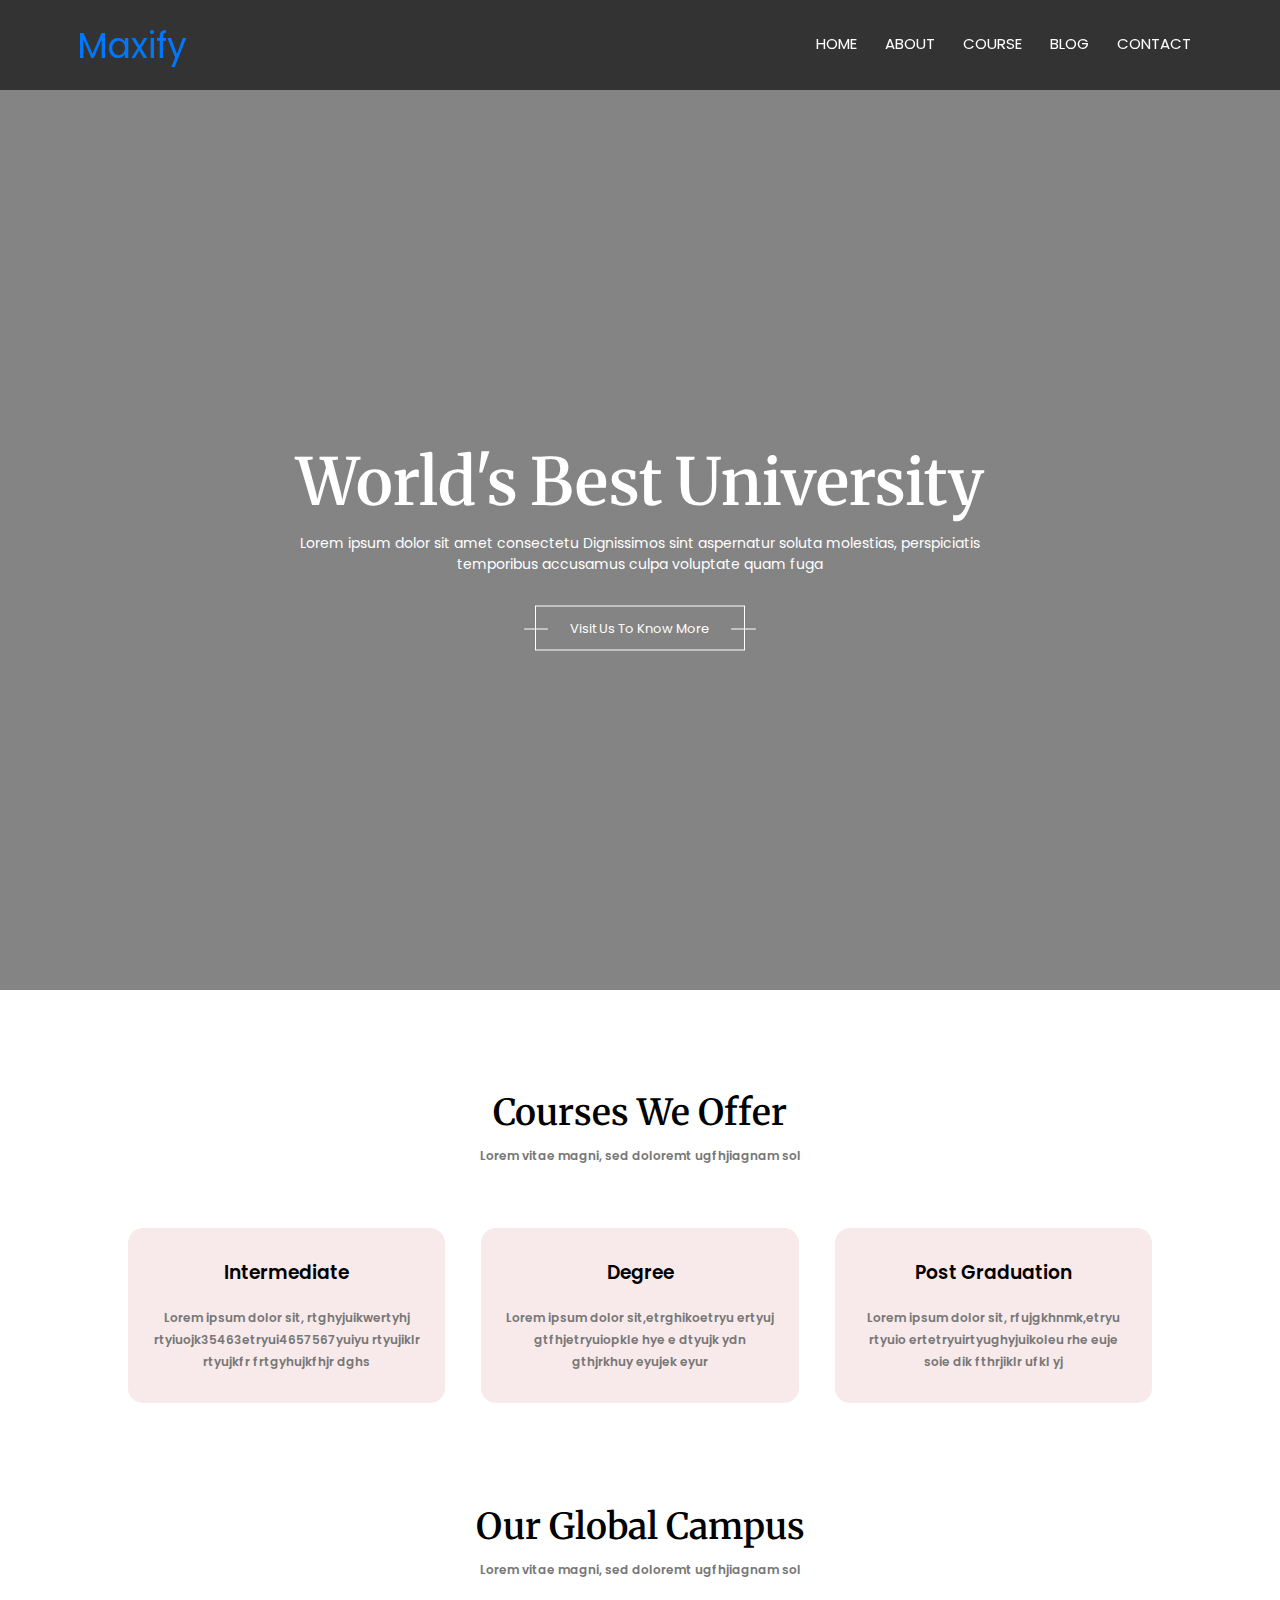
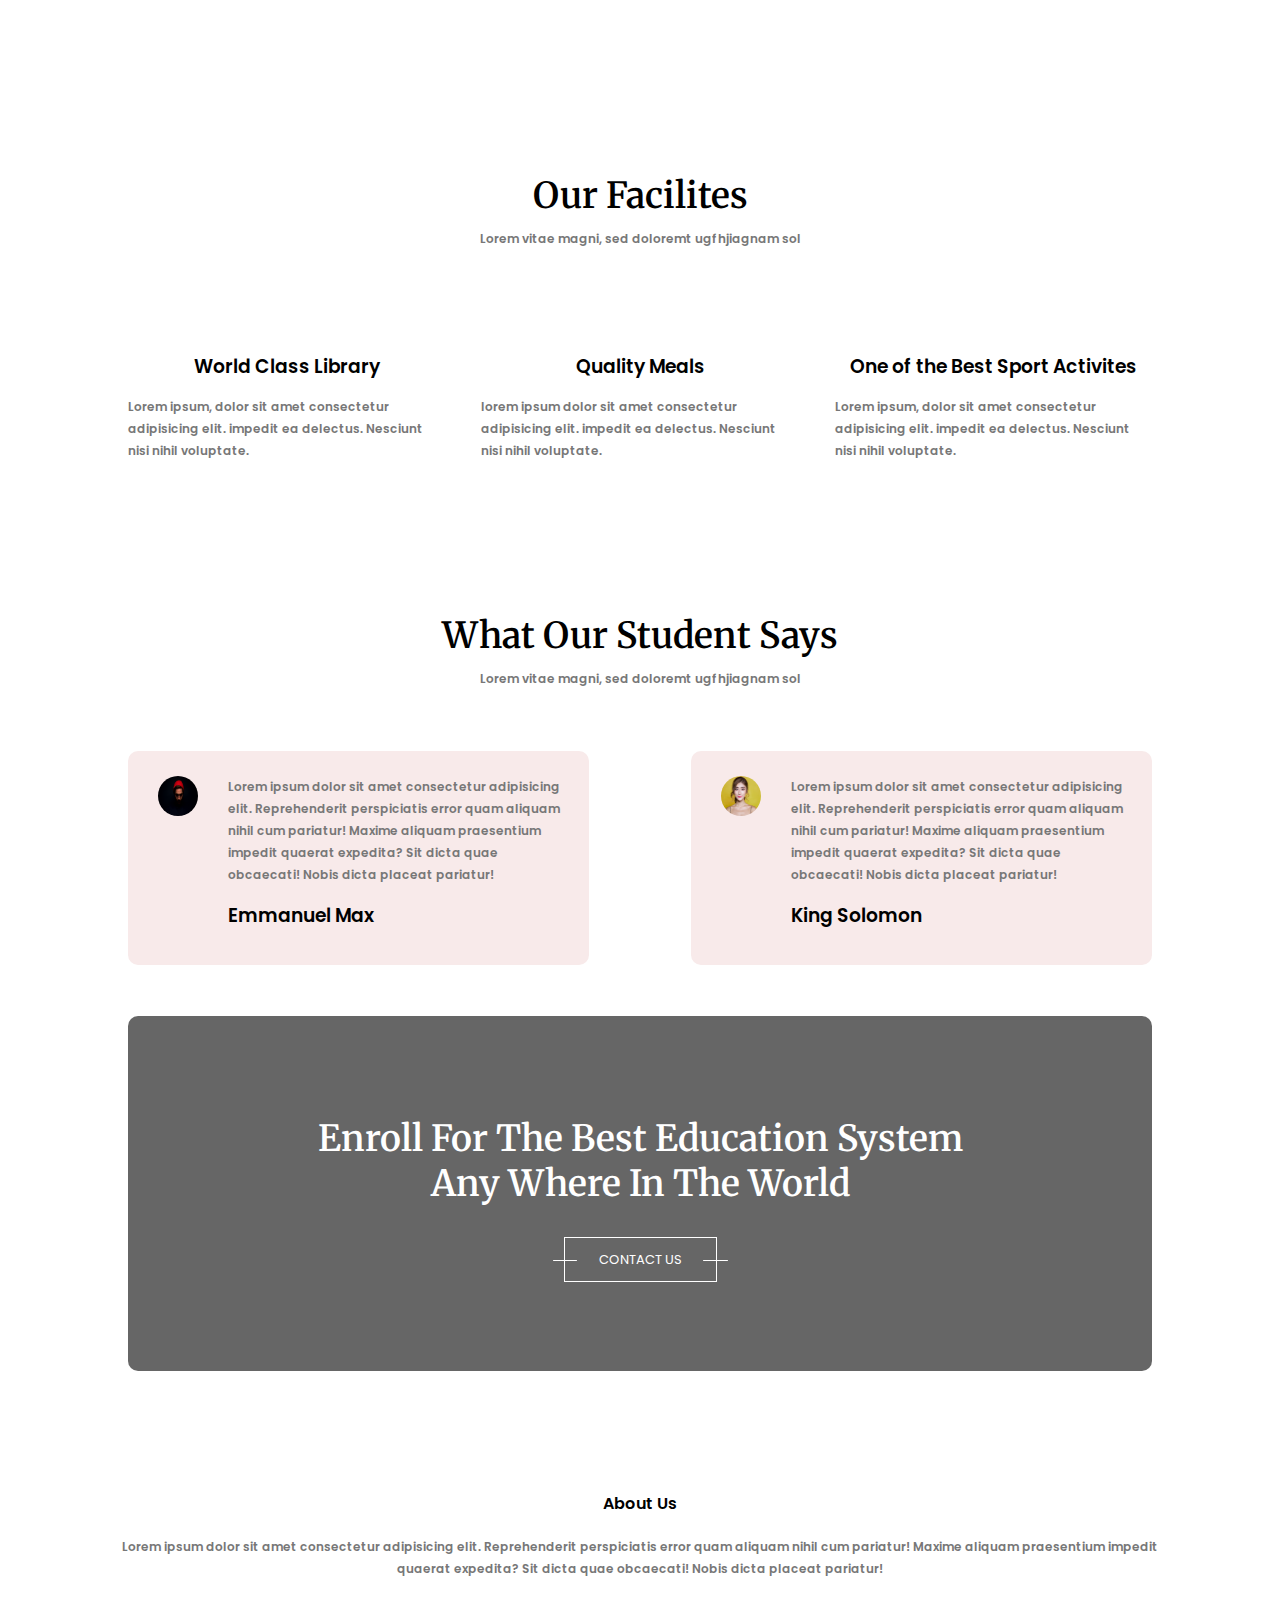
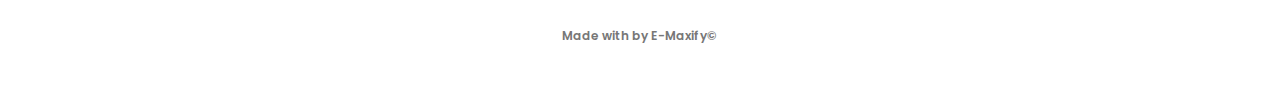
==== index.html @ 0d7aa077 "updated" ====
<!DOCTYPE html>
<html lang="en">
<head>
    <meta charset="UTF-8">
    <meta http-equiv="X-UA-Compatible" content="IE=edge">
    <meta name="viewport" content="width=device-width, initial-scale=1.0">
    <script src="https://kit.fontawesome.com/dd3dac1439.js" crossorigin="anonymous"></script>
    <link rel="stylesheet" href="./css/style.css">
    <link href='https://fonts.googleapis.com/css?family=Poppins' rel='stylesheet'>
    <link rel="stylesheet" type="text/css" href="//fonts.googleapis.com/css?family=Merriweather" />
    <title>University</title>
</head>
<body>

    <div class="nav">
        <a href="./index.html">Maxify</a>
        <div class="nav-links" id="navLinks">
            <i class="fa-solid fa-xmark" onclick="closeMenu()"></i>
            <ul>
                <li><a href="./index.html">HOME</a></li>
                <li><a href="./about.html">ABOUT</a></li>
                <li><a href="./course.html">COURSE</a></li>
                <li><a href="./blog.html">BLOG</a></li>
                <li><a href="./contact.html">CONTACT</a></li>
            </ul>
        </div>
        <i class="fa-solid fa-bars" onclick="openMenu()"></i>
    </div><!--NAV-BAR ENDS HERE-->

    <section class="landing-page">

        <div class="text-box">
            <h1>World's Best University</h1>
            <p>Lorem ipsum dolor sit amet consectetu Dignissimos sint aspernatur soluta molestias, perspiciatis<br /> temporibus accusamus culpa voluptate quam fuga
            </p>
            <a class="visit-btn" href="./blog.html">Visit Us To Know More</a>
        </div>
    </section><!--LANDING-PAGE ENDS HERE-->

    <!-- COURSE -->

    <section class="course">
        <h1>Courses We Offer</h1>
        <p>Lorem vitae magni, sed doloremt ugfhjiagnam sol</p>

        <div class="row">
            <div class="col-course">
                <h3>Intermediate</h3>
                <p>Lorem ipsum dolor sit, rtghyjuikwertyhj rtyiuojk35463etryui4657567yuiyu rtyujiklr rtyujkfr  frtgyhujkfhjr dghs
                </p>
            </div>
            <div class=" col-course">
                <h3>Degree</h3>
                <p>Lorem ipsum dolor sit,etrghikoetryu ertyuj gtfhjetryuiopkle hye e dtyujk ydn  gthjrkhuy eyujek eyur 
                </p>
            </div>
            <div class=" col-course">
                <h3>Post Graduation</h3>
                <p>Lorem ipsum dolor sit, rfujgkhnmk,etryu rtyuio ertetryuirtyughyjuikoleu rhe euje soie dik fthrjiklr ufkl yj
                </p>
            </div>
        </div>
    </section>

    <!-- campus -->

    <section class="campus">
        <h1>Our Global Campus</h1>
        <p>Lorem vitae magni, sed doloremt ugfhjiagnam sol</p>

        <div class="row">
            <div class="campus-col">
                <img src="./img/newyork.png" alt="">
                <div class="overlay">
                    <h3>Newyork</h3>
                </div>
            </div>
            <div class="campus-col">
                <img src="./img/london.png" alt="">
                <div class="overlay">
                    <h3>London</h3>
                </div>
            </div>
            <div class="campus-col">
                <img src="./img/washington.png" alt="">
                <div class="overlay">
                    <h3>Washington</h3>
                </div>
            </div>
        </div>
    </section>

    <!-- Facilites -->
    <section class="facilities">
        <h1>Our Facilites</h1>
        <p>Lorem vitae magni, sed doloremt ugfhjiagnam sol</p>

        <div class="row">
            <div class="facilities-col">
                <img src="./img/library.png" alt="">
                <h3>World Class Library</h3>
                <p>Lorem ipsum, dolor sit amet consectetur adipisicing elit.
                   impedit ea delectus. Nesciunt nisi nihil voluptate.</p>
            </div>
            <div class="facilities-col">
                <img src="./img/cafeteria.png" alt="">
                <h3>Quality Meals</h3>
                <p>lorem ipsum dolor sit amet consectetur adipisicing elit.
                   impedit ea delectus. Nesciunt nisi nihil voluptate.</p>
            </div>
            <div class="facilities-col">
                <img src="./img/basketball.png" alt="">
                <h3>One of the Best Sport Activites</h3>
                <p>Lorem ipsum, dolor sit amet consectetur adipisicing elit.
                   impedit ea delectus. Nesciunt nisi nihil voluptate.</p>
            </div>
        </div>
    </section>

    <!-- testimonials -->
                
    <section class="testimonials">
        <h1>What Our Student Says</h1>
        <p>Lorem vitae magni, sed doloremt ugfhjiagnam sol</p>

        <div class="row">
            <div class="testimonials-col">
                <img src="./img/user2.jpg" alt="">
                <div>
                    <p>Lorem ipsum dolor sit amet consectetur adipisicing elit. Reprehenderit perspiciatis error
                         quam aliquam nihil cum pariatur! Maxime aliquam praesentium impedit 
                        quaerat expedita? Sit dicta quae obcaecati! Nobis dicta placeat pariatur!</p>
                        <h3>Emmanuel Max</h3>
                        <i class="fa-solid fa-star"></i>
                        <i class="fa-solid fa-star"></i>
                        <i class="fa-solid fa-star"></i>
                        <i class="fa-solid fa-star"></i>
                        <i class="fa-solid fa-star-half-stroke"></i>
                </div>
            </div>
            <div class="testimonials-col">
                <img src="./img/user1.jpg" alt="">
                <div>
                    <p>Lorem ipsum dolor sit amet consectetur adipisicing elit. Reprehenderit perspiciatis error
                         quam aliquam nihil cum pariatur! Maxime aliquam praesentium impedit 
                        quaerat expedita? Sit dicta quae obcaecati! Nobis dicta placeat pariatur!</p>
                        <h3>King Solomon</h3>
                        <i class="fa-solid fa-star"></i>
                        <i class="fa-solid fa-star"></i>
                        <i class="fa-solid fa-star"></i>
                        <i class="fa-solid fa-star"></i>
                        <i class="fa-regular fa-star"></i>
                </div>
            </div>
        </div>
    </section>

    <!-- Enroll -->

    <section class="enroll">
        <h1>Enroll For The Best Education System<br /> Any Where In The World</h1>
        <a href="./contact.html" class="contact-button">CONTACT US</a>
    </section>

    <!-- Footer -->

    <section class="footer">
        <h4>About Us</h4>
        <p>Lorem ipsum dolor sit amet consectetur adipisicing elit. Reprehenderit perspiciatis error
            quam aliquam nihil cum pariatur! Maxime aliquam praesentium impedit <br />
           quaerat expedita? Sit dicta quae obcaecati! Nobis dicta placeat pariatur!
        </p>

        <div class="icons">
            <i class="fa-brands fa-facebook-f icon-links"></i>
            <i class="fa-brands fa-twitter icon-links"></i>
            <i class="fa-brands fa-whatsapp icon-links"></i>
            <i class="fa-brands fa-instagram icon-links"></i>
            <i class="fa-brands fa-linkedin-in icon-links"></i>
        </div>
        <p>Made with <i class="fa-solid fa-heart"></i> by E-Maxify&copy;</p>
    </section>

<script src="./script/script.js"></script>
</body>
</html>
---- css/style.css ----
*{
    padding: 0;
    margin: 0;
    box-sizing: border-box;
}
:root{
    --brand-c: rgb(0, 119, 255);
    --brand-c-l: rgb(0, 119, 255, 0.5);
}
a{
    text-decoration: none;
}
h1{
    font-family: Merriweather;
}
body{
    background: #fff;
    font-family: Poppins;
    overflow-x: hidden;
}
.landing-page{
    width: 100%;
    height: 100vh;
    background:  linear-gradient(rgba(51, 51, 51, 0.603),rgba(51, 51, 51, 0.603)), url(../img/banner.png);
    background-repeat: no-repeat;
    background-size: cover;
    position: relative;
}
.nav{
    display: flex;
    padding: 2% 6%;
    justify-content: space-between;
    align-items: center;
    background: rgba(0, 0, 0, 0.8);
    height: 10vh;
    position: sticky;
    top: 0;
    z-index: 99;
}
.nav-links{
    flex: 1;
    text-align: right;
}
.nav-links ul li{
    padding: 8px 12px;
    list-style: none;
    display: inline-block;
    position: relative;
}
.nav a{
    font-size: 35px;
    color: var(--brand-c);
}
.nav-links a{
    text-decoration: none;
    color: #fff;
    font-size: 15px;
}
.nav-links ul li::after{
    content: '';
    width: 0%;
    height: 4px;
    background: var(--brand-c);
    display: block;
    margin: auto;
    border-radius: 15px;
    transition: 0.4s ease-out;
}
.nav-links ul li:hover::after{
    width: 100%;
}
.text-box{
    width: 90%;
    color: #fff;
    position: absolute;
    top: 50%;
    left: 50%;
    transform: translate(-50%,-50%);
    text-align: center;
}
.text-box h1{
    font-size: 65px;
}
.text-box p{
    font-size: 14px;
    margin: 10px 0 40px;
    color: #fff;
}
.visit-btn{
    color: #fff;
    border: 1px solid #fff;
    padding: 12px 34px;
    font-size: 13px;
    background: transparent;
    position: relative;
    text-decoration: none;
    transition: 1s;
}
.visit-btn::before{
    content: '';
    height: 1px;
    background-color: #fff;
    border-radius: 2px;
    width: 24px;
    left: -12px;
    top: 50%;
    position: absolute;
    transform: rotate(-180deg);
    z-index: 3;
    transition: 1s;
}
.visit-btn::after{
    content: '';
    height: 1px;
    background-color: #fff;
    border-radius: 2px;
    width: 25px;
    right: -12px;
    top: 50%;
    position: absolute;
    transform: rotate(-180deg);
    z-index: 3;
    transition: 1s;
}
.visit-btn:hover{
    color: #fff;
    border: 1px solid var(--brand-c);
    background: var(--brand-c);
}
.visit-btn:hover::after{
    background-color: var(--brand-c);
}
.visit-btn:hover::before{
    background-color: var(--brand-c);
}
.nav .fa-xmark, .fa-bars{
    display: none;
}

@media(max-width: 700px){
    .landing-page{
        overflow-x: hidden;
    }
    .nav a{
        font-size: 25px;
    }
    .text-box h1{
        font-size: 35px;
    }
    .nav-links ul li{
        display: block;
    }
    .nav-links{
        position: absolute;
        background: var(--brand-c);
        height: 100vh;
        width: 200px;
        top: 0;
        right: -200px;
        text-align: left;
        z-index: 2;
        font-size: 15px;
        transition: 1s;
    }
    .nav-links a{
        font-size: 15px;
    }
    .nav .fa-xmark, .fa-bars{
        display: block;
        color: #fff;
        margin: 10px;
        font-size: 25px;
        cursor: pointer;
    }
}


/*----- COURSE -----*/

.course{
    width: 80%;
    margin: auto;
    text-align: center;
    padding-top: 100px;
}
h1{
    font-size: 36px;
    font-weight: 600;
}
.course p{
    color: #777;
    font-size: 12px;
    font-weight: 600;
    line-height: 22px;
    padding: 10px;
}
.row{
    margin-top: 5%;
    display: flex;
    justify-content: space-between;
}
.col-course{
    background-color: #f8eaea;
    flex-basis: 31%;
    border-radius: 15px;
    padding: 20px 12px;
    margin-bottom: 5%;
    box-sizing: border-box;
    transition: 0.5s;
}
h3{
    text-align: center;
    font-weight: 600;
    margin: 10px 0;
}
.col-course:hover{
    box-shadow: 0 0 20px 0px rgba(0, 0, 0, 0.2);
}

@media(max-width: 770px) {
    .row{
        flex-direction: column;
    }
}

/* campus */

.campus p{
    color: #777;
    font-size: 12px;
    font-weight: 600;
    line-height: 22px;
    padding: 10px;
}
.campus{
    width: 80%;
    margin: auto;
    text-align: center;
    padding-top: 50px;
}
.campus-col{
    flex-basis: 32%;
    border-radius: 10px;
    margin-bottom: 30px;
    overflow: hidden;
    position: relative;
}
.campus-col img{
    width: 100%;
    display: block;
}
.overlay{
    background: rgb(0, 119, 255, 0.6);
    height: 100%;
    width: 100%;
    position: absolute;
    top: 0;
    left: 0;
    opacity: 0;
    transition: 1s;
}
.overlay:hover{
    opacity: 1;
    background: rgb(0, 119, 255, 0.6);
}
.overlay h3{
    width: 100%;
    font-weight: 500;
    color: #fff;
    font-size: 25px;
    bottom: 0;
    left: 50%;
    transform: translateX(-50%);
    position: absolute;
    transition: 1s;
}
.overlay:hover h3{
    bottom: 50%;
}


/* FACILITES */

.facilities p{
    color: #777;
    font-size: 12px;
    font-weight: 600;
    line-height: 22px;
    padding: 10px;
}
.facilities{
    width: 80%;
    margin: auto;
    text-align: center;
    padding-top: 100px;
}
.facilities-col{
    flex-basis: 31%;
    border-radius: 10px;
    margin-bottom: 5%;
    text-align: left;
}
.facilities-col img{
    width: 100%;
    border-radius: 10px;
}
.facilities-col p{
    padding: 0;
}
.facilities-col h3{
    margin-top: 16px;
    margin-bottom: 15px;
}

/* testimonials */
.testimonials p{
    color: #777;
    font-size: 12px;
    font-weight: 600;
    line-height: 22px;
    padding: 10px;
}
.testimonials{
    width: 80%;
    margin: auto;
    text-align: center;
    padding-top: 100px;
}
.testimonials-col{
    flex-basis: 45%;
    border-radius: 10px;
    margin-bottom: 5%;
    background: #f8eaea;
    padding: 25px;
    cursor: pointer;
    display: flex;
    text-align: left;
}
.testimonials-col img{
    width: 40px;
    height: 40px;
    margin-left: 5px;
    margin-right: 30px;
    border-radius: 50%;
}
.testimonials-col p{
    padding: 0;
}
.testimonials-col h3{
    margin-top: 15px;
    text-align: left;
}
.testimonials-col .fa-star, .fa-star-half-stroke{
    color: var(--brand-c);
    font-size: 15px;
}

@media(max-width: 770px) {
    .testimonials-col img{
        margin-left: 0px;
        margin-right: 15px;
    }
}

/* Enroll */

.enroll p{
    color: #777;
    font-size: 12px;
    font-weight: 600;
    line-height: 22px;
    padding: 10px;
}
.enroll{
    margin: 100px;
    width: 80%;
    background-image: linear-gradient(rgba(0,0,0,0.6),rgba(0,0,0,0.6)), url(../img/banner2.jpg);
    background-position: center;
    background-size: cover;
    text-align: center;
    border-radius: 10px;
    padding: 100px 0;
    margin: auto;
    margin-bottom: 70px;
}
.enroll h1{
    color: #fff;
    padding: 0;
    margin-bottom: 40px;
}
.contact-button{
    color: #fff;
    border: 1px solid #fff;
    padding: 12px 34px;
    font-size: 13px;
    background: transparent;
    position: relative;
    text-decoration: none;
    transition: 1s;
}
.contact-button::before{
    content: '';
    height: 1px;
    background-color: #fff;
    border-radius: 2px;
    width: 24px;
    left: -12px;
    top: 50%;
    position: absolute;
    transform: rotate(-180deg);
    z-index: 3;
    transition: 1s;
}
.contact-button::after{
    content: '';
    height: 1px;
    background-color: #fff;
    border-radius: 2px;
    width: 25px;
    right: -12px;
    top: 50%;
    position: absolute;
    transform: rotate(-180deg);
    z-index: 3;
    transition: 1s;
}
.contact-button:hover{
    color: #fff;
    border: 1px solid var(--brand-c);
    background: var(--brand-c);
}
.contact-button:hover::after{
    background-color: var(--brand-c);
}
.contact-button:hover::before{
    background-color: var(--brand-c);
}

@media(max-width: 770px) {
    .enroll h1{
        font-size: 20px;
    }
}



/* footer */

.footer p{
    color: #777;
    font-size: 12px;
    font-weight: 600;
    line-height: 22px;
    padding: 10px;
}
.footer{
    width: 100%;
    text-align: center;
    padding: 30px 0;
    margin-top: 20px;
}
.footer h4{
    margin-bottom: 10px;
    margin-top: 20px;
    font-weight: 600;
}
.icon-links {
    color: var(--brand-c);
    margin: 0 13px;
    cursor: pointer;
    padding: 18px 0;
}
.footer i{
    color: var(--brand-c);
}
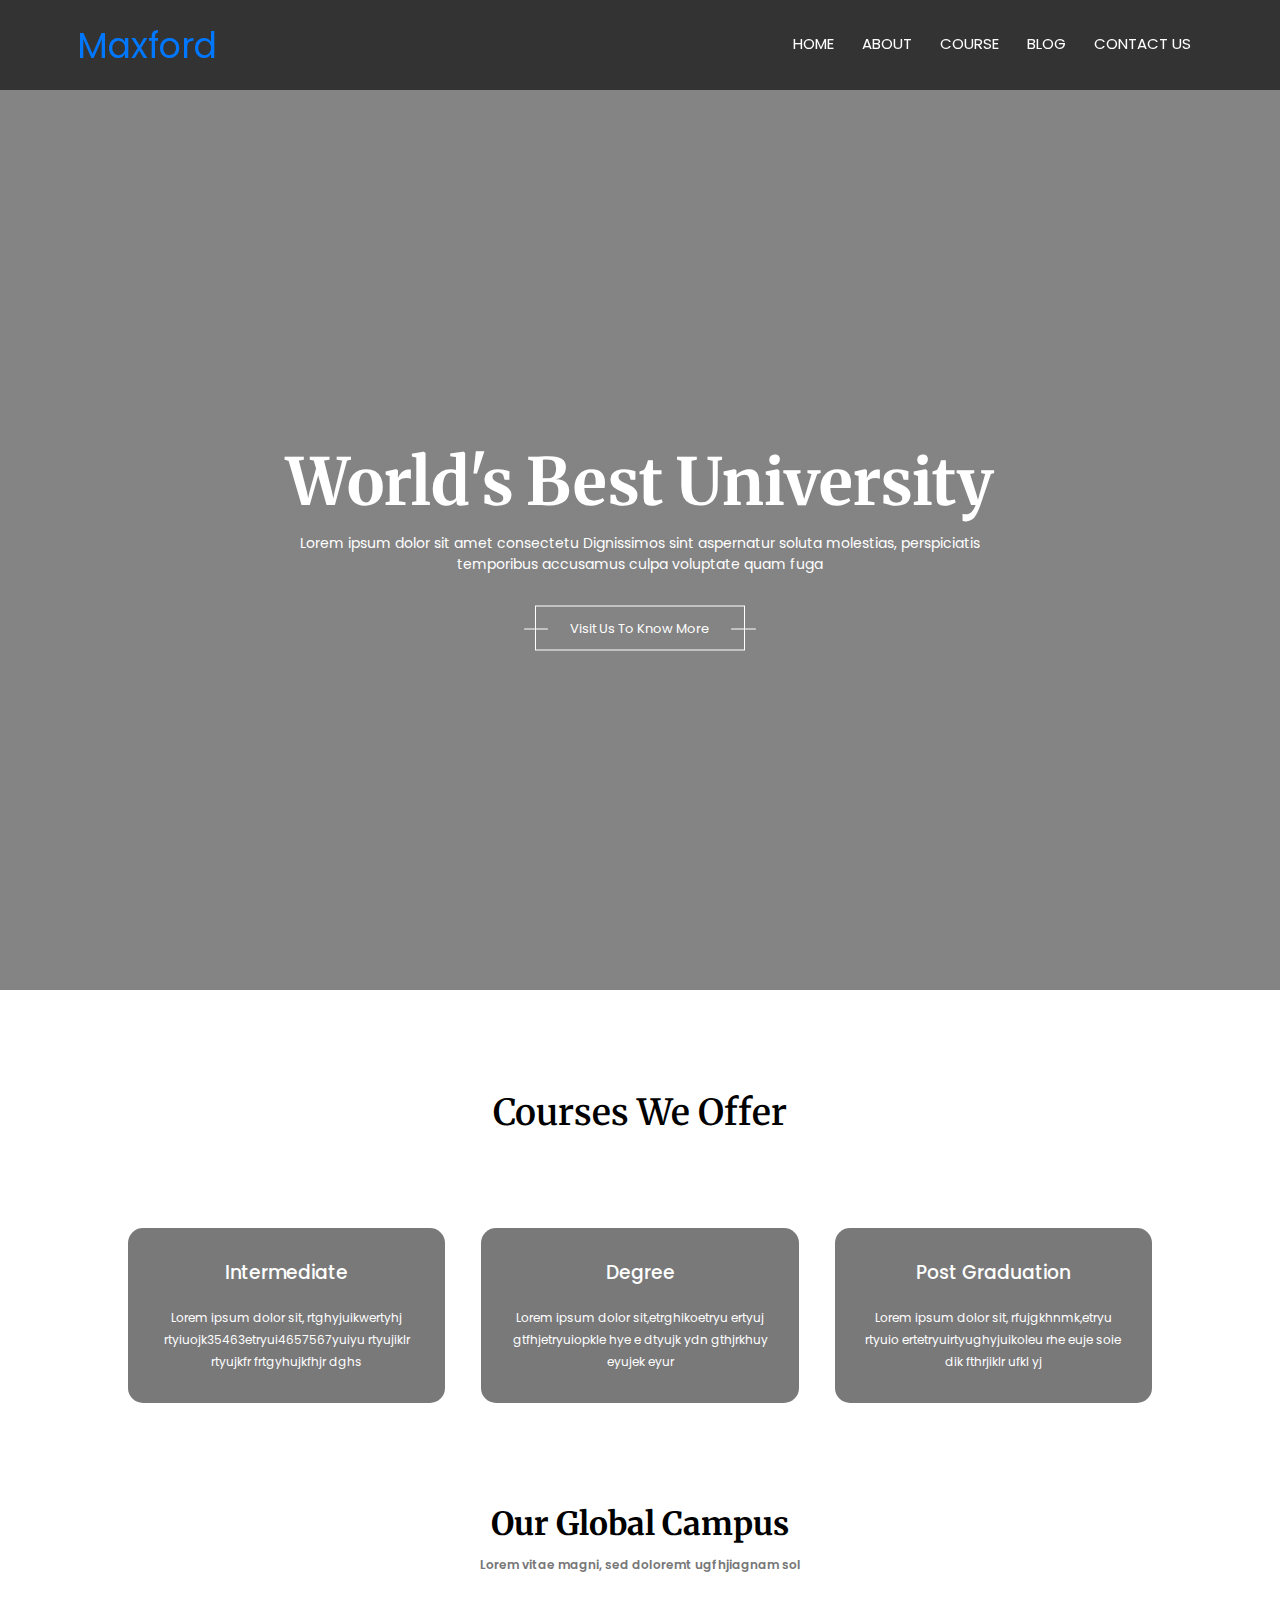
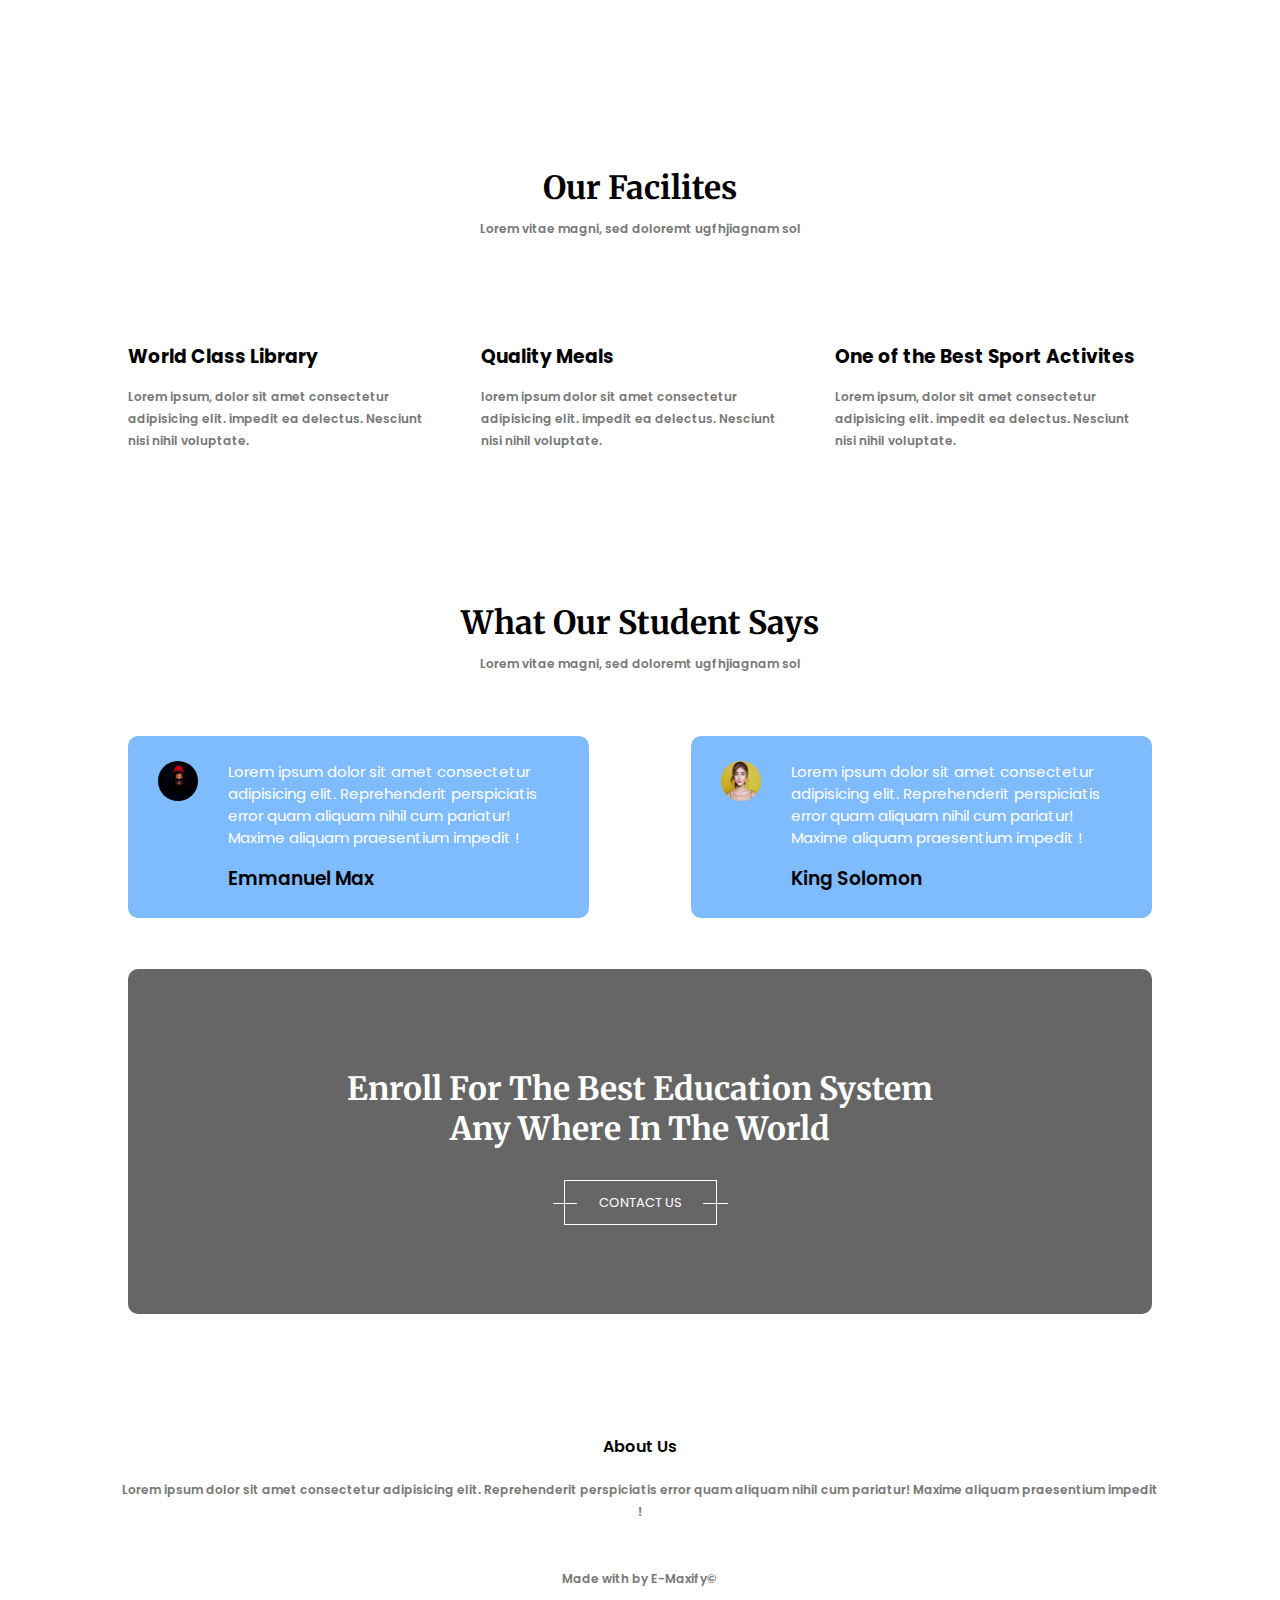
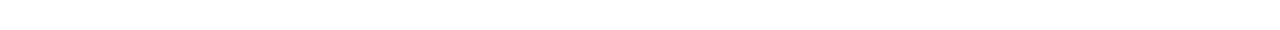
==== commit ad96c545: "color change" ====
--- a/index.html
+++ b/index.html
@@ -13,7 +13,7 @@
 <body>
 
     <div class="nav">
-        <a href="./index.html">Maxify</a>
+        <a href="./index.html">Maxford</a>
         <div class="nav-links" id="navLinks">
             <i class="fa-solid fa-xmark" onclick="closeMenu()"></i>
             <ul>
@@ -21,7 +21,7 @@
                 <li><a href="./about.html">ABOUT</a></li>
                 <li><a href="./course.html">COURSE</a></li>
                 <li><a href="./blog.html">BLOG</a></li>
-                <li><a href="./contact.html">CONTACT</a></li>
+                <li><a href="./contact.html">CONTACT US</a></li>
             </ul>
         </div>
         <i class="fa-solid fa-bars" onclick="openMenu()"></i>
@@ -129,7 +129,7 @@
                 <div>
                     <p>Lorem ipsum dolor sit amet consectetur adipisicing elit. Reprehenderit perspiciatis error
                          quam aliquam nihil cum pariatur! Maxime aliquam praesentium impedit 
-                        quaerat expedita? Sit dicta quae obcaecati! Nobis dicta placeat pariatur!</p>
+                        !</p>
                         <h3>Emmanuel Max</h3>
                         <i class="fa-solid fa-star"></i>
                         <i class="fa-solid fa-star"></i>
@@ -143,7 +143,7 @@
                 <div>
                     <p>Lorem ipsum dolor sit amet consectetur adipisicing elit. Reprehenderit perspiciatis error
                          quam aliquam nihil cum pariatur! Maxime aliquam praesentium impedit 
-                        quaerat expedita? Sit dicta quae obcaecati! Nobis dicta placeat pariatur!</p>
+                        !</p>
                         <h3>King Solomon</h3>
                         <i class="fa-solid fa-star"></i>
                         <i class="fa-solid fa-star"></i>
@@ -168,7 +168,7 @@
         <h4>About Us</h4>
         <p>Lorem ipsum dolor sit amet consectetur adipisicing elit. Reprehenderit perspiciatis error
             quam aliquam nihil cum pariatur! Maxime aliquam praesentium impedit <br />
-           quaerat expedita? Sit dicta quae obcaecati! Nobis dicta placeat pariatur!
+           !
         </p>
 
         <div class="icons">
--- a/css/style.css
+++ b/css/style.css
@@ -6,6 +6,10 @@
 :root{
     --brand-c: rgb(0, 119, 255);
     --brand-c-l: rgb(0, 119, 255, 0.5);
+    --dark: #333;
+    --white: #fff;
+    --black: #000;
+    --dark-l: rgba(51, 51, 51, 0.653);
 }
 a{
     text-decoration: none;
@@ -56,7 +60,7 @@
     color: #fff;
     font-size: 15px;
 }
-.nav-links ul li::after{
+.nav-links ul li a::after{
     content: '';
     width: 0%;
     height: 4px;
@@ -66,8 +70,11 @@
     border-radius: 15px;
     transition: 0.4s ease-out;
 }
-.nav-links ul li:hover::after{
-    width: 100%;
+.nav-links ul li a:hover::after{
+    width: 100%;
+}
+.nav-links ul li a:active{
+    color: var(--brand-c);
 }
 .text-box{
     width: 90%;
@@ -183,14 +190,15 @@
     text-align: center;
     padding-top: 100px;
 }
-h1{
+.course h1{
     font-size: 36px;
     font-weight: 600;
+    color: var(--black);
 }
 .course p{
-    color: #777;
-    font-size: 12px;
-    font-weight: 600;
+    color: var(--white);
+    font-size: 12px;
+    font-weight: 400;
     line-height: 22px;
     padding: 10px;
 }
@@ -200,7 +208,7 @@
     justify-content: space-between;
 }
 .col-course{
-    background-color: #f8eaea;
+    background-color: var(--dark-l);
     flex-basis: 31%;
     border-radius: 15px;
     padding: 20px 12px;
@@ -208,13 +216,14 @@
     box-sizing: border-box;
     transition: 0.5s;
 }
-h3{
-    text-align: center;
-    font-weight: 600;
+.course h3{
+    text-align: center;
+    font-weight: 500;
     margin: 10px 0;
+    color: var(--white);
 }
 .col-course:hover{
-    box-shadow: 0 0 20px 0px rgba(0, 0, 0, 0.2);
+    box-shadow: 0 0 15px 0px var(--brand-c-l);
 }
 
 @media(max-width: 770px) {
@@ -268,14 +277,15 @@
     font-weight: 500;
     color: #fff;
     font-size: 25px;
-    bottom: 0;
+    top: 0;
+    left: 25%;
+    transform: translateX(-50%);
+    position: absolute;
+    transition: 1s;
+}
+.overlay:hover h3{
     left: 50%;
-    transform: translateX(-50%);
-    position: absolute;
-    transition: 1s;
-}
-.overlay:hover h3{
-    bottom: 50%;
+    top: 45%;
 }
 
 
@@ -330,7 +340,7 @@
     flex-basis: 45%;
     border-radius: 10px;
     margin-bottom: 5%;
-    background: #f8eaea;
+    background: var(--brand-c-l);
     padding: 25px;
     cursor: pointer;
     display: flex;
@@ -345,10 +355,14 @@
 }
 .testimonials-col p{
     padding: 0;
+    color: var(--white);
+    font-weight: 400;
+    font-size: 15px;
 }
 .testimonials-col h3{
     margin-top: 15px;
     text-align: left;
+    font-weight: 550;
 }
 .testimonials-col .fa-star, .fa-star-half-stroke{
     color: var(--brand-c);
